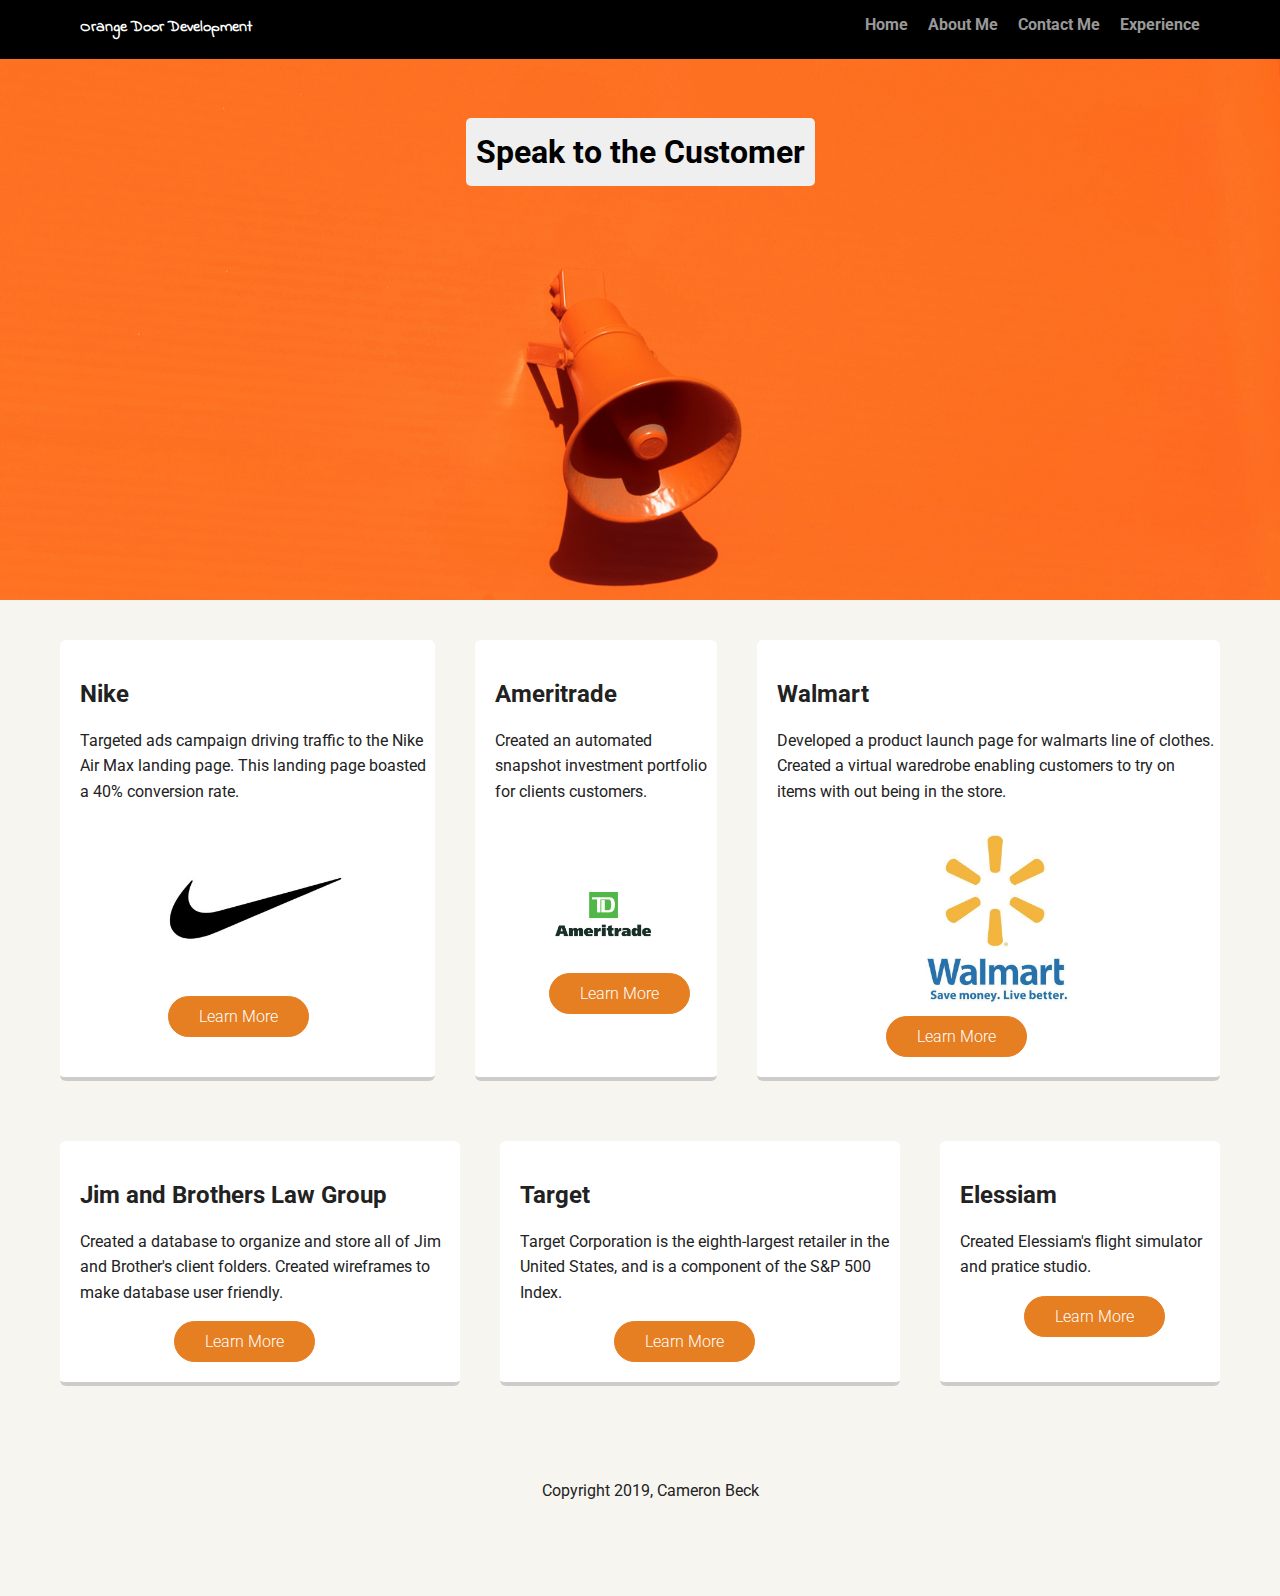
==== techdegree-project-1 round 2/expereince.html @ e55dc711 "commit" ====
<!doctype html>
<html lang="en">
<head>
  <meta charset="utf-8">
  <title>Cam Beck's Profile</title>
  <meta name="viewport" content="width=device-width, initial-scale=1.0">
  <link rel="stylesheet" href="styles.css">
  <link href="https://fonts.googleapis.com/css?family=Indie+Flower&display=swap" rel="stylesheet">
  <link href="https://fonts.googleapis.com/css?family=Muli%7CRoboto:400,300,500,700,900" rel="stylesheet"></head>
  <body>

    <div class="main-nav">
        <ul class="nav">
          <li class="name">Orange Door Development</li>
          <li><a href="index.html">Home</a></li>
          <li><a href="#">About Me</a></li>
          <li><a href="#">Contact Me</a></li>
          <li><a href="expereince.html">Experience</a></li>
        </ul>
    </div>

    <header class="header-2">
      <br> <br> 
        <h1 class="tag">Speak to the Customer</h1>
      <!-- <h1 class="tag-experience">Take a walk with me.</h1> -->
    </header>
  <!-- build a logo slider here -->
    <main class="flex"> 
      <div class="card-below">
        <h2>Nike</h2>
        <p>Targeted ads campaign driving traffic to the Nike Air Max landing page. This landing page boasted a 40% conversion rate.</p>
        <img src="images/Nike logo.jpg" alt="Nike" class="company-image" >
        <a href="#" class="btn btn-full btn-style">Learn More</a>
      </div> 

      <div class="card-below">
        <h2>Ameritrade</h2>
        <p>Created an automated snapshot investment portfolio for clients customers. </p>
        <img src="images/tdameritrade.jpg" alt="tdameritrade" class="td-image" >
        <a href="#" class="btn btn-full btn-style">Learn More</a>
      </div> 

      <div class="card-below">
        <h2>Walmart</h2>
        <p>Developed a product launch page for walmarts line of clothes. Created a virtual waredrobe enabling customers to try on items with out being in the store.</p>
        <img src="images/walmart.jpg" alt="walmart" class="company-image" >
        <a href="#" class="btn btn-full btn-style">Learn More</a>
      </div> 
    </main>
    <main class="flex"> 
      <div class="card-below-2">
        <h2>Jim and Brothers Law Group</h2>
        <p>Created a database to organize and store all of Jim and Brother's client folders. Created wireframes to make database user friendly. </p>
        <a href="#" class="btn btn-full btn-style">Learn More</a>
      </div> 

      <div class="card-below-2">
        <h2>Target</h2>
        <p>Target Corporation is the eighth-largest retailer in the United States, and is a component of the S&P 500 Index.</p>
        <a href="#" class="btn btn-full btn-style">Learn More</a>
      </div> 

      <div class="card-below-2">
        <h2>Elessiam</h2>
        <p>Created Elessiam's flight simulator and pratice studio.</p>
        <a href="#" class="btn btn-full btn-style">Learn More</a>
      </div> 
    

    </main>
    
    <footer>
      <p class="copyright">Copyright 2019, Cameron Beck</p>
    </footer>
  </body>
  </html>
---- techdegree-project-1 round 2/styles.css ----
/* Global Layout Set-up */
* { 
  box-sizing: border-box;
}
  
body {
  margin: 0;
  padding: 0;
  text-align: center;
  font-family: 'Roboto', sans-serif;
  color: #222;
  background: #f7f5f0;
}

.company-image {
    display: block;
    margin-left: auto;
    margin-right: auto;
    width: 50%;
  }


  .td-image {
    display: block;
    margin-left: auto;
    margin-right: auto;
    margin-top: 60px;
    width: 50%;
  } */

  .btn-styled {
    background-image: linear-gradient(to top left,#ff8a00,#e52e71);
    color: #fff!important;
    display: inline-block;
    font-family: inherit;
    font-weight: 700;
    border: 0;
    border-radius: 2rem;
    white-space: nowrap;
    padding: 1rem 1.5rem;
    line-height: 1.4;
    position: relative;
    text-align: center;
    transition: 1s;
    position: relative;
  }

/* Link Styles */

a {
  text-decoration: none;
  color: #999;
}
a:hover {
  color: #6633ff;
}

/* Buttons */

.btn:link,
.btn:visited,
input[type=submit] {
    display: inline-block;
    padding: 10px 30px;
    font-weight: 300;
    text-decoration: none;
    border-radius: 200px;
    -webkit-transition: background-color 0.2s, border 0.2s, color 0.2s;
    transition: background-color 0.2s, border 0.2s, color 0.2s;
}


.btn-full:link,
.btn-full:visited,
input[type=submit] {
     background-color: #e67e22;
     border: 1px solid #e67e22;
     color: #fff;
     margin-right: 15px; 
}

.btn-ghost:link,
.btn-ghost:visited {
    border: 1px solid #e67e22;
    color: #e67e22;
}

.btn:hover, 
.btn:active,
input[type=submit]:hover,
input[type=submit]:active {
    background-color: #cf6d17;
}


.btn-full:hover,
.btn-full:active,
input[type=submit] {
     border: 1px solid #cf6d17;
}

.btn-ghost:hover,
.btn-ghost:active {
    border: 1px solid #cf6d17;
    color: #fff;
}

.btn-style {
  margin: 0 25%; 
  position:relative;
}



/* Section Styles */

.experiences-image {
  background-size: cover;
  overflow: hidden;
}

.main-nav {
  width: 100%;
  background: black;
  min-height: 30px;
  padding: 10px;
  position: fixed;
  text-align: center;
}
.nav {
  display: flex;
  justify-content: space-around;
  font-weight: 700;
  list-style-type: none;
  margin: 0 auto;
  padding: 0;
}

.name {
  font-family: 'Indie Flower', cursive;
}

.nav .name {
    display: block;
    margin-right: auto;
    color: white;
}
.nav li {
  padding: 5px 10px 10px 10px;
}
.nav a {
  transition: all .5s;
}
.nav a:hover {
  color: white
}

header {
  text-align: center;
  background: url('images/orange\ door.jpg') no-repeat top center ;
  background-size: cover;
  overflow: hidden;
  padding-top: 60px;
}
header {
  line-height: 1.5;
}

.header-2 {
  text-align: center;
  background: url('images/oleg-laptev-QRKJwE6yfJo-unsplash.jpg');
  background-size: cover;
  background-repeat: no-repeat;
  overflow: hidden;
  height: 600px;
}

header .profile-image {
  margin-top: 50px;
  width: 150px;
  height: 150px;
  border-radius: 60%;
  border: 5px solid white;
  transition: all .8s ease-in;
}
 header .profile-image:hover {
  transform: scale(1.3);  
}
.tag {
  background-color: #efefef;
  color: black;
  padding: 10px;
  border-radius: 5px;
  display: table;
  margin: 10px auto;
} 

.tag-experience {
  background-color: #efefef;
  color: black;
  padding: 10px;
  border-radius: 5px;
  display: table;
  margin: 10px auto;
} 

.location {
  background-color: #222;
  color: white;
}
.card {
  margin: 30px;
  padding: 20px 40px 40px;
  max-width: 500px;
  text-align: left;
  background: #fff;
  border-bottom: 4px solid #ccc;
  border-radius: 6px;
  transition: all .5s;
}

.card-below {
  margin: 30px;
  padding: 20px 20px 20px;
  max-width: 500px;
  text-align: left;
  background: #fff;
  border-bottom: 4px solid #ccc;
  border-radius: 6px;
  transition: all .5s;
  margin: 20px;
  padding-right: 5px;
}


.card-below-2 {
  margin: 30px;
  padding: 20px 20px 20px;
  max-width: 400px;
  text-align: left;
  background: #fff;
  border-bottom: 4px solid #ccc;
  border-radius: 6px;
  transition: all .5s;
  margin: 20px;
  padding-right: 5px;

}

.card:hover {
  border-color: orange;
}
.card-below:hover {
  border-color: orange;
}

.card-below-2:hover {
  border-color: orange;
}

ul.skills {
  padding: 0;
  text-align: center;
}

.skills li {
  border-radius: 6px;
  display: inline-block;
  background: #ff9904;
  color: white;
  padding: 5px 10px;
  margin: 2px;
}

.skills li:nth-child(odd) {
  background: #0399ff;
}

footer {
  width: 100%;
  min-height: 30px;
  padding: 20px 0 40px 20px;
}

footer .copyright {
  top: -8px;
  font-size: .75em;
}

footer ul {
  list-style-type: none;
  margin: 0;
  padding: 0;
}

footer ul li {
  display: inline-block;
}

a.social {
  display: inline-block;
  text-indent: -9999px;
  margin-left: 5px;
  width: 30px;
  height: 30px;
  background-size: 30px 30px;
  opacity: .4;
  transition: all .5s;
}
a.twitter {
  background-image: url(images/twitter.svg);
}
a.linkedin {
  background-image: url(images/linkedin.svg);
}
a.github {
  background-image: url(images/github.svg);
}
a.social:hover {
  opacity: 1;
}
.clearfix {
  clear: both;
}

/* Styles for larger screens */
@media screen and (min-width: 720px) {
  
  .flex {
      display: -ms-flexbox;      /* TWEENER - IE 10 */
      display: flex; 
      max-width: 1200px;
      -ms-flex-pack: distribute;
      justify-content: space-around;
      margin: 0 auto;
  }

  header {
    min-height: 470px;
  }
  
  
  .nav {
    max-width: 1200px;
    padding: 0 30px;
  }


  main {
    padding-top: 20px;
  }

  main p {
    line-height: 1.6em;
  }

  footer {
    font-size: 1.3em;
    max-width: 1200px;
    margin: 40px auto;
  }

}

@media screen and (min-width: 320px) {
  .header-2 {
    text-align: center;
    background: url('images/oleg-laptev-QRKJwE6yfJo-unsplash.jpg');
    background-size: cover;
    background-repeat: no-repeat;
    overflow: hidden;
  }
}
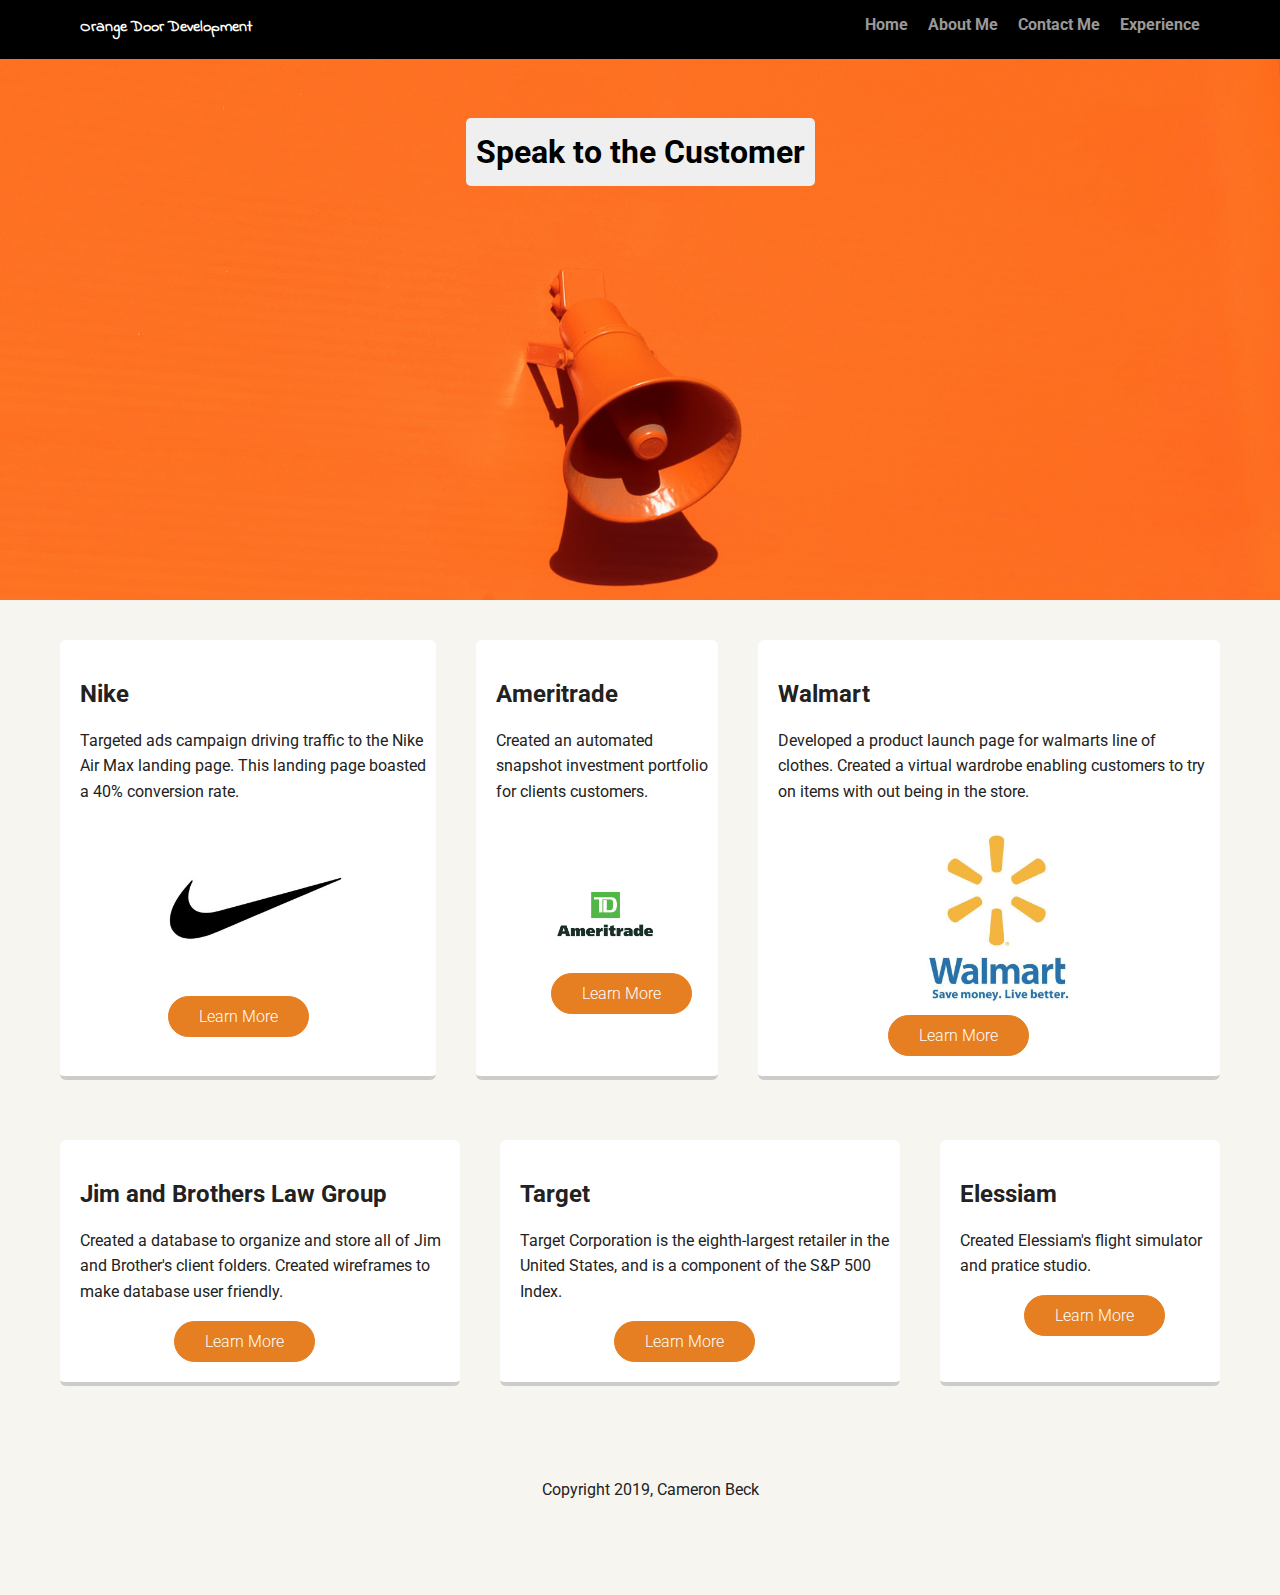
==== commit b094da95: "description edit" ====
--- a/techdegree-project-1 round 2/expereince.html
+++ b/techdegree-project-1 round 2/expereince.html
@@ -42,7 +42,7 @@
 
       <div class="card-below">
         <h2>Walmart</h2>
-        <p>Developed a product launch page for walmarts line of clothes. Created a virtual waredrobe enabling customers to try on items with out being in the store.</p>
+        <p>Developed a product launch page for walmarts line of clothes. Created a virtual wardrobe enabling customers to try on items with out being in the store.</p>
         <img src="images/walmart.jpg" alt="walmart" class="company-image" >
         <a href="#" class="btn btn-full btn-style">Learn More</a>
       </div> 
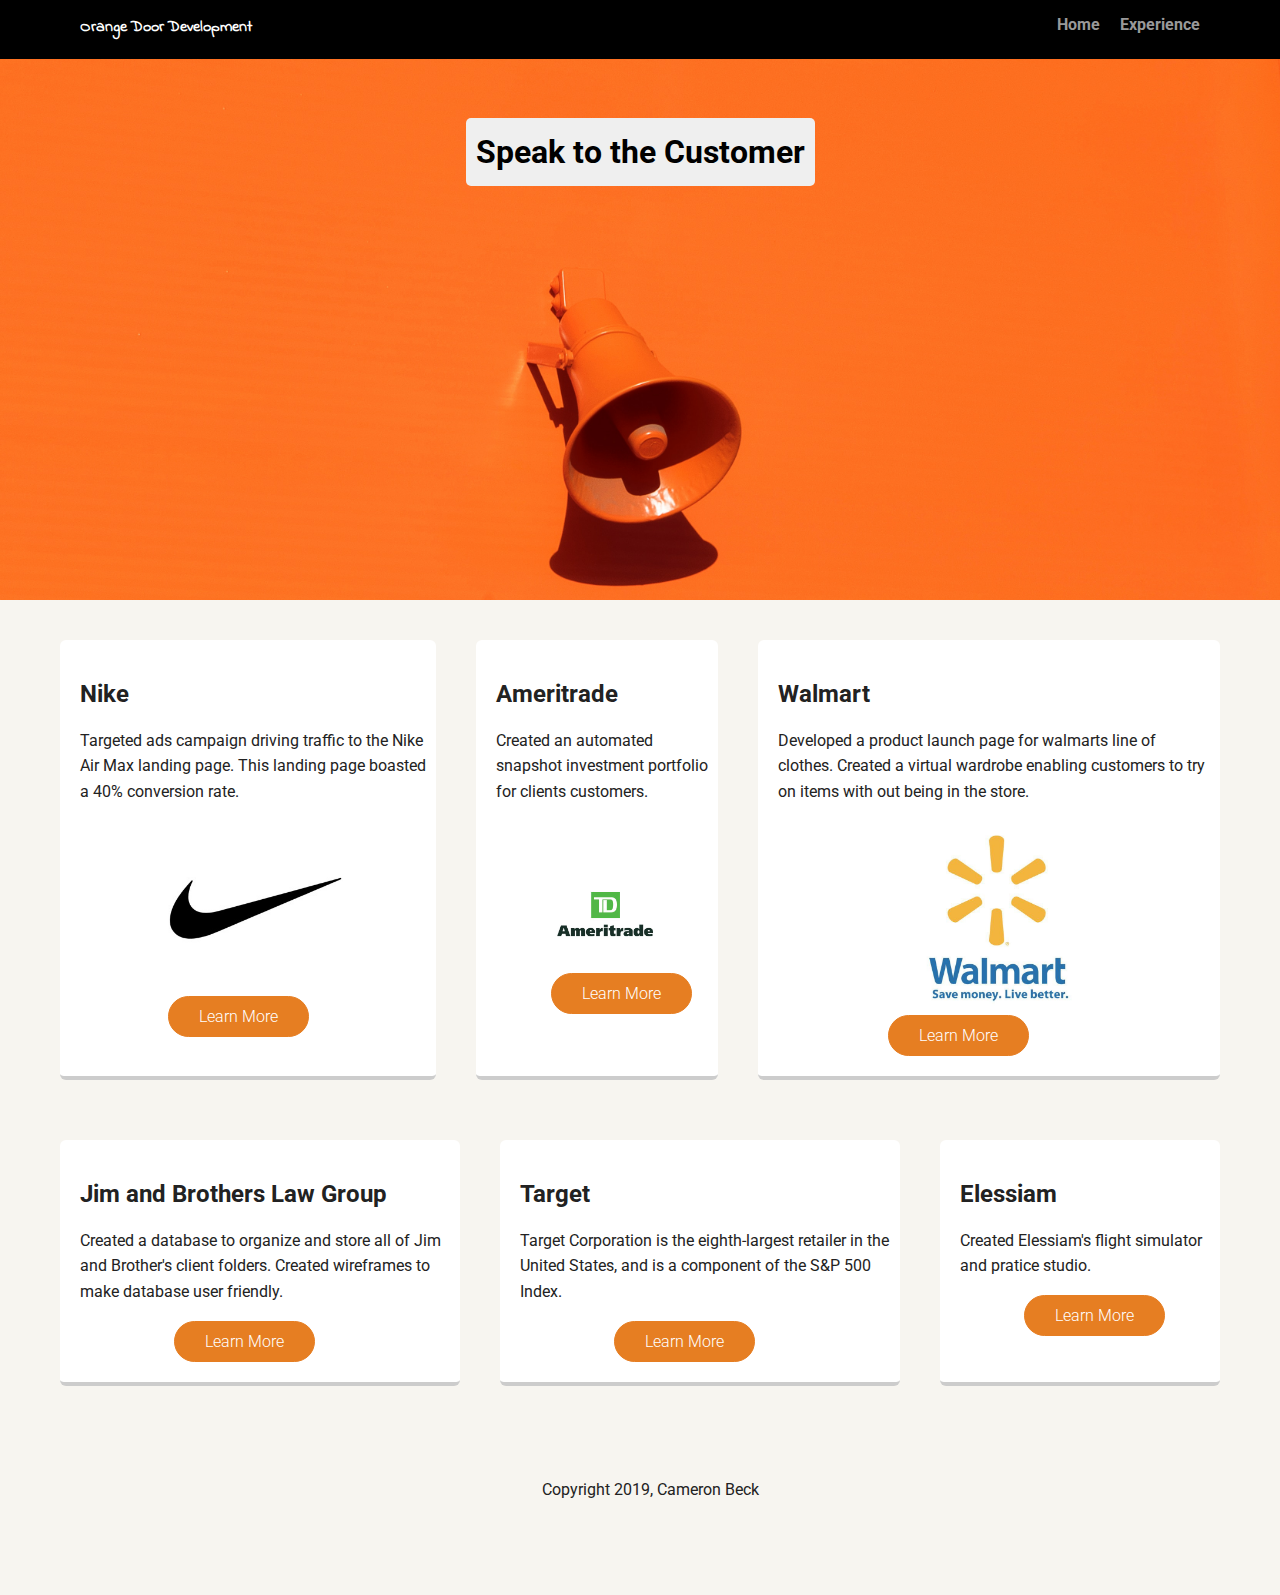
==== commit 0152846a: "ommited the other nav items" ====
--- a/techdegree-project-1 round 2/expereince.html
+++ b/techdegree-project-1 round 2/expereince.html
@@ -13,8 +13,6 @@
         <ul class="nav">
           <li class="name">Orange Door Development</li>
           <li><a href="index.html">Home</a></li>
-          <li><a href="#">About Me</a></li>
-          <li><a href="#">Contact Me</a></li>
           <li><a href="expereince.html">Experience</a></li>
         </ul>
     </div>
